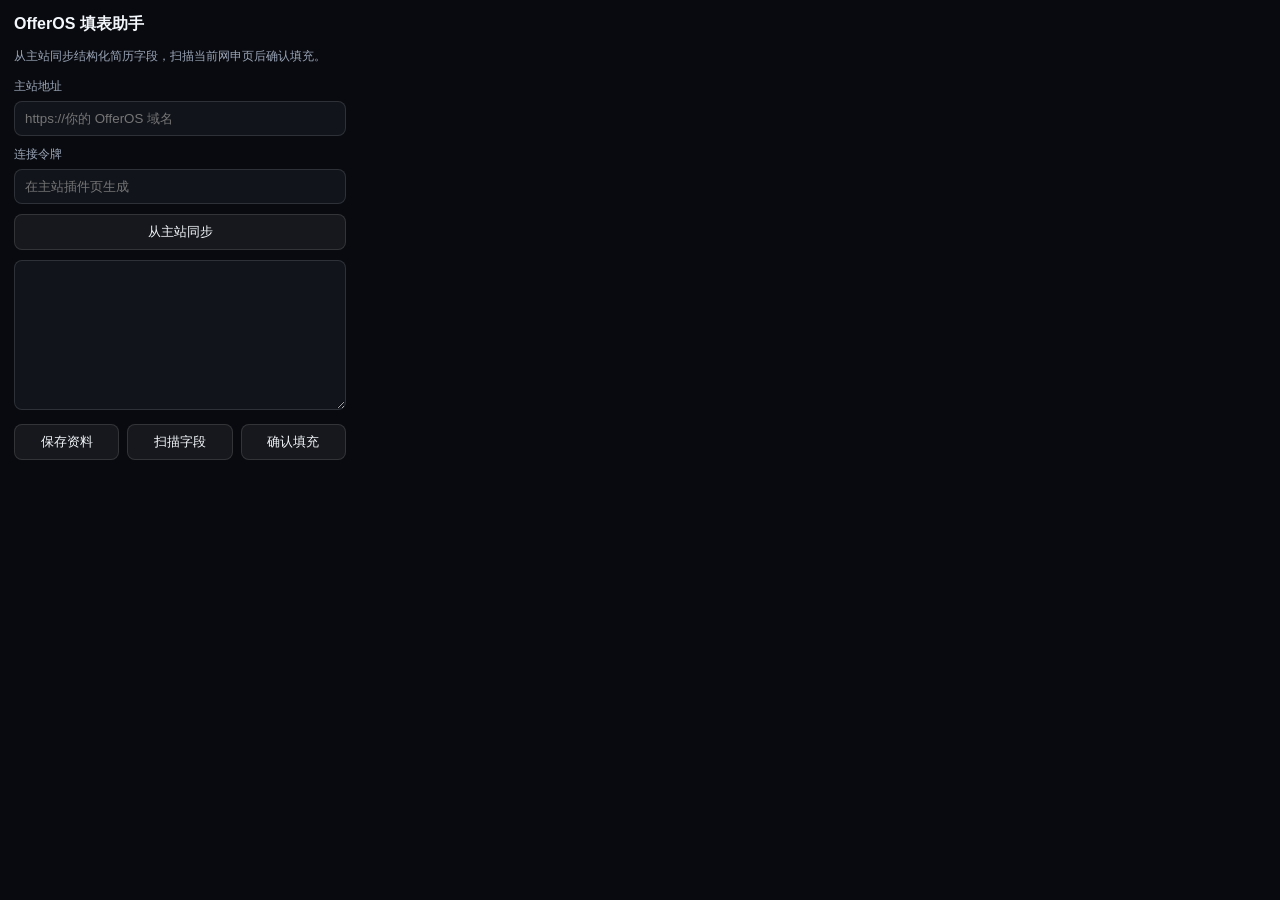
==== extension/popup.html @ f65c76e9 "Initial open source release" ====
<!doctype html>
<html lang="zh-CN">
  <head>
    <meta charset="UTF-8" />
    <link rel="stylesheet" href="popup.css" />
  </head>
  <body>
    <main>
      <header>
        <strong>OfferOS 填表助手</strong>
      </header>
      <p>从主站同步结构化简历字段，扫描当前网申页后确认填充。</p>
      <label class="field">
        <span>主站地址</span>
        <input id="server-base" placeholder="https://你的 OfferOS 域名" />
      </label>
      <label class="field">
        <span>连接令牌</span>
        <input id="plugin-token" placeholder="在主站插件页生成" />
      </label>
      <div class="actions">
        <button id="sync">从主站同步</button>
      </div>
      <textarea id="profile"></textarea>
      <div class="actions">
        <button id="save">保存资料</button>
        <button id="scan">扫描字段</button>
        <button id="fill">确认填充</button>
      </div>
      <section id="result"></section>
    </main>
    <script src="popup.js"></script>
  </body>
</html>
---- extension/popup.css ----
:root {
  color-scheme: dark;
  --bg: #080a0f;
  --panel: #11141b;
  --line: rgba(255, 255, 255, 0.12);
  --text: #f4f7fb;
  --muted: #9ca6b8;
  --accent: #78f3ff;
}

body {
  width: 360px;
  margin: 0;
  background: var(--bg);
  color: var(--text);
  font-family: -apple-system, BlinkMacSystemFont, "Segoe UI", "PingFang SC", sans-serif;
}

main {
  padding: 14px;
}

header {
  display: flex;
  justify-content: space-between;
  align-items: center;
}

header span {
  color: var(--accent);
  font-size: 12px;
}

p {
  color: var(--muted);
  font-size: 12px;
  line-height: 1.55;
}

textarea {
  width: 100%;
  min-height: 150px;
  border: 1px solid var(--line);
  border-radius: 8px;
  background: var(--panel);
  color: var(--text);
  padding: 10px;
  resize: vertical;
  box-sizing: border-box;
}

.field {
  display: grid;
  gap: 6px;
  margin-top: 10px;
  color: var(--muted);
  font-size: 12px;
}

input {
  width: 100%;
  border: 1px solid var(--line);
  border-radius: 8px;
  background: var(--panel);
  color: var(--text);
  padding: 9px 10px;
  box-sizing: border-box;
}

.actions {
  display: flex;
  gap: 8px;
  margin: 10px 0;
}

button {
  flex: 1;
  border: 1px solid var(--line);
  border-radius: 8px;
  background: rgba(255, 255, 255, 0.06);
  color: var(--text);
  padding: 8px;
  cursor: pointer;
}

button:hover {
  border-color: rgba(120, 243, 255, 0.5);
}

.row {
  border: 1px solid var(--line);
  border-radius: 8px;
  padding: 8px;
  margin-top: 7px;
  font-size: 12px;
}

.row span {
  display: block;
  color: var(--muted);
  margin-top: 4px;
}
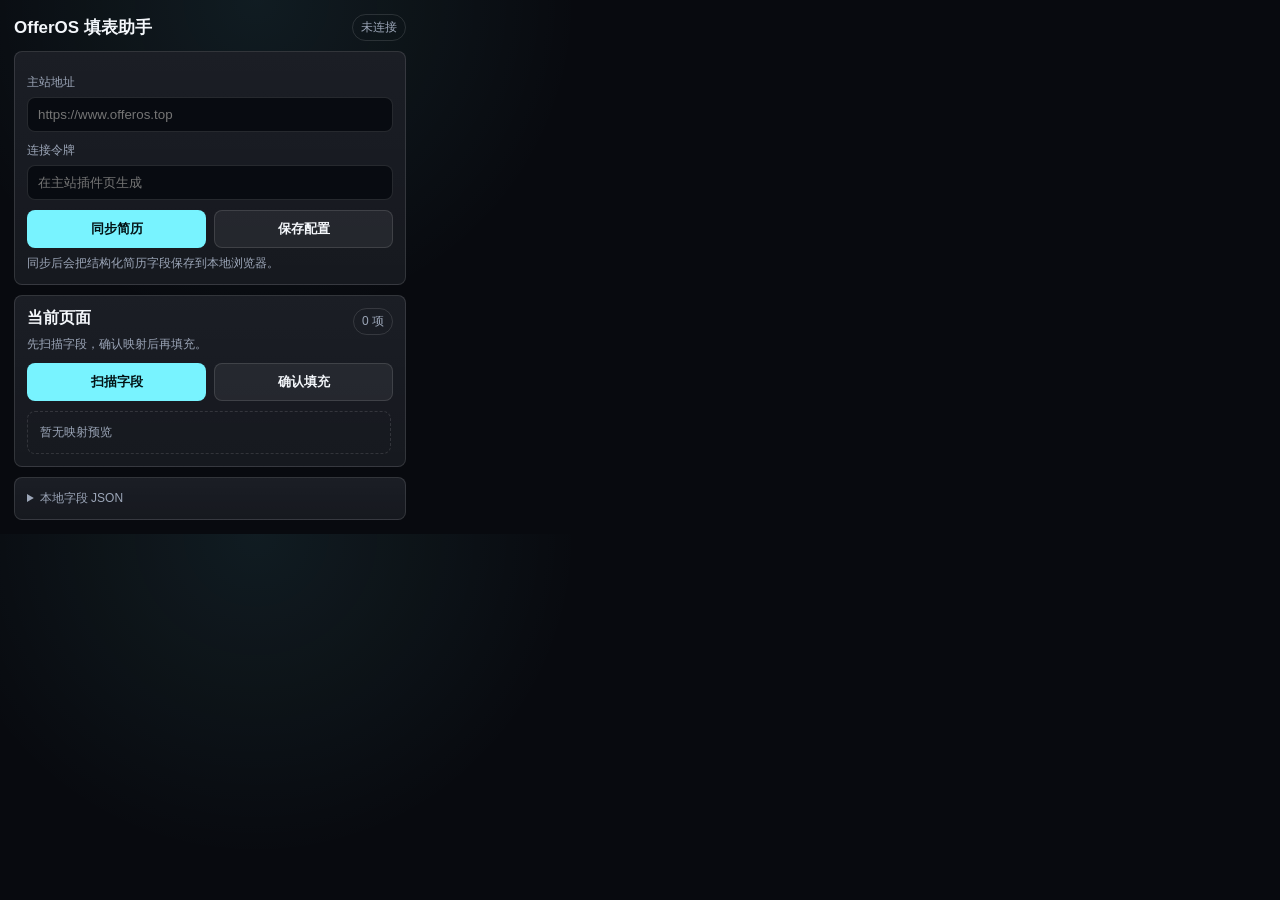
==== commit d6bb2cea: "Build extension mapping preview flow" ====
--- a/extension/popup.html
+++ b/extension/popup.html
@@ -7,27 +7,49 @@
   <body>
     <main>
       <header>
-        <strong>OfferOS 填表助手</strong>
+        <div>
+          <strong>OfferOS 填表助手</strong>
+          <span id="status-pill">未连接</span>
+        </div>
       </header>
-      <p>从主站同步结构化简历字段，扫描当前网申页后确认填充。</p>
-      <label class="field">
-        <span>主站地址</span>
-        <input id="server-base" placeholder="https://你的 OfferOS 域名" />
-      </label>
-      <label class="field">
-        <span>连接令牌</span>
-        <input id="plugin-token" placeholder="在主站插件页生成" />
-      </label>
-      <div class="actions">
-        <button id="sync">从主站同步</button>
-      </div>
-      <textarea id="profile"></textarea>
-      <div class="actions">
-        <button id="save">保存资料</button>
-        <button id="scan">扫描字段</button>
-        <button id="fill">确认填充</button>
-      </div>
-      <section id="result"></section>
+
+      <section class="panel">
+        <label class="field">
+          <span>主站地址</span>
+          <input id="server-base" placeholder="https://www.offeros.top" />
+        </label>
+        <label class="field">
+          <span>连接令牌</span>
+          <input id="plugin-token" placeholder="在主站插件页生成" />
+        </label>
+        <div class="actions">
+          <button id="sync" class="primary">同步简历</button>
+          <button id="save">保存配置</button>
+        </div>
+        <p id="sync-meta">同步后会把结构化简历字段保存到本地浏览器。</p>
+      </section>
+
+      <section class="panel">
+        <div class="section-head">
+          <div>
+            <strong>当前页面</strong>
+            <p>先扫描字段，确认映射后再填充。</p>
+          </div>
+          <span id="mapping-count">0 项</span>
+        </div>
+        <div class="actions">
+          <button id="scan" class="primary">扫描字段</button>
+          <button id="fill">确认填充</button>
+        </div>
+        <section id="result" class="mapping-list">
+          <div class="empty">暂无映射预览</div>
+        </section>
+      </section>
+
+      <details class="panel raw-panel">
+        <summary>本地字段 JSON</summary>
+        <textarea id="profile"></textarea>
+      </details>
     </main>
     <script src="popup.js"></script>
   </body>
--- a/extension/popup.css
+++ b/extension/popup.css
@@ -2,75 +2,131 @@
   color-scheme: dark;
   --bg: #080a0f;
   --panel: #11141b;
+  --panel-soft: #181c24;
   --line: rgba(255, 255, 255, 0.12);
   --text: #f4f7fb;
   --muted: #9ca6b8;
+  --faint: #667085;
   --accent: #78f3ff;
+  --ok: #7ef5d1;
+  --danger: #ff7a90;
+}
+
+* {
+  box-sizing: border-box;
 }
 
 body {
-  width: 360px;
+  width: 420px;
+  max-height: 640px;
   margin: 0;
-  background: var(--bg);
+  overflow: hidden;
+  background:
+    radial-gradient(circle at 20% 0%, rgba(120, 243, 255, 0.08), transparent 28%),
+    var(--bg);
   color: var(--text);
   font-family: -apple-system, BlinkMacSystemFont, "Segoe UI", "PingFang SC", sans-serif;
 }
 
 main {
+  display: grid;
+  gap: 10px;
   padding: 14px;
 }
 
-header {
+header > div {
   display: flex;
   justify-content: space-between;
   align-items: center;
-}
-
-header span {
-  color: var(--accent);
-  font-size: 12px;
+  gap: 10px;
+}
+
+header strong {
+  font-size: 17px;
+}
+
+#status-pill,
+#mapping-count,
+.mapping-state {
+  display: inline-flex;
+  align-items: center;
+  border: 1px solid var(--line);
+  border-radius: 999px;
+  padding: 4px 8px;
+  color: var(--muted);
+  font-size: 12px;
+  white-space: nowrap;
+}
+
+#status-pill.ok {
+  border-color: rgba(126, 245, 209, 0.34);
+  color: var(--ok);
+  background: rgba(126, 245, 209, 0.08);
+}
+
+.panel {
+  border: 1px solid var(--line);
+  border-radius: 8px;
+  padding: 12px;
+  background:
+    linear-gradient(180deg, rgba(255, 255, 255, 0.045), rgba(255, 255, 255, 0.02)),
+    var(--panel);
+}
+
+.section-head {
+  display: flex;
+  justify-content: space-between;
+  gap: 12px;
+  align-items: flex-start;
+}
+
+.section-head strong {
+  display: block;
+  margin-bottom: 2px;
 }
 
 p {
-  color: var(--muted);
-  font-size: 12px;
-  line-height: 1.55;
-}
-
+  margin: 6px 0 0;
+  color: var(--muted);
+  font-size: 12px;
+  line-height: 1.5;
+}
+
+.field {
+  display: grid;
+  gap: 6px;
+  margin-top: 10px;
+  color: var(--muted);
+  font-size: 12px;
+}
+
+input,
 textarea {
   width: 100%;
-  min-height: 150px;
-  border: 1px solid var(--line);
-  border-radius: 8px;
-  background: var(--panel);
-  color: var(--text);
-  padding: 10px;
-  resize: vertical;
-  box-sizing: border-box;
-}
-
-.field {
-  display: grid;
-  gap: 6px;
-  margin-top: 10px;
-  color: var(--muted);
-  font-size: 12px;
-}
-
-input {
-  width: 100%;
-  border: 1px solid var(--line);
-  border-radius: 8px;
-  background: var(--panel);
+  border: 1px solid var(--line);
+  border-radius: 8px;
+  background: #080b11;
   color: var(--text);
   padding: 9px 10px;
-  box-sizing: border-box;
+}
+
+input:focus,
+textarea:focus {
+  border-color: rgba(120, 243, 255, 0.55);
+  outline: none;
+}
+
+textarea {
+  min-height: 150px;
+  resize: vertical;
+  font-family: ui-monospace, SFMono-Regular, Menlo, Monaco, Consolas, monospace;
+  font-size: 12px;
 }
 
 .actions {
   display: flex;
   gap: 8px;
-  margin: 10px 0;
+  margin-top: 10px;
 }
 
 button {
@@ -79,24 +135,112 @@
   border-radius: 8px;
   background: rgba(255, 255, 255, 0.06);
   color: var(--text);
-  padding: 8px;
+  padding: 9px 10px;
+  font-weight: 700;
   cursor: pointer;
+}
+
+button.primary {
+  border-color: rgba(120, 243, 255, 0.58);
+  background: var(--accent);
+  color: #031316;
 }
 
 button:hover {
   border-color: rgba(120, 243, 255, 0.5);
 }
 
-.row {
-  border: 1px solid var(--line);
-  border-radius: 8px;
-  padding: 8px;
-  margin-top: 7px;
-  font-size: 12px;
-}
-
-.row span {
+.mapping-list {
+  display: grid;
+  gap: 7px;
+  max-height: 260px;
+  overflow: auto;
+  margin-top: 10px;
+  padding-right: 2px;
+}
+
+.mapping-row {
+  display: grid;
+  grid-template-columns: 18px minmax(0, 1fr) auto;
+  align-items: flex-start;
+  gap: 8px;
+  border: 1px solid var(--line);
+  border-radius: 8px;
+  padding: 9px;
+  background: rgba(255, 255, 255, 0.035);
+}
+
+.mapping-row.filled {
+  border-color: rgba(126, 245, 209, 0.32);
+  background: rgba(126, 245, 209, 0.06);
+}
+
+.mapping-row.disabled {
+  opacity: 0.62;
+}
+
+.mapping-row input {
+  width: 16px;
+  height: 16px;
+  margin-top: 2px;
+  accent-color: var(--accent);
+}
+
+.mapping-main {
+  min-width: 0;
+}
+
+.mapping-main strong,
+.mapping-main small,
+.mapping-main em {
   display: block;
-  color: var(--muted);
-  margin-top: 4px;
-}
+}
+
+.mapping-main strong {
+  overflow: hidden;
+  font-size: 13px;
+  text-overflow: ellipsis;
+  white-space: nowrap;
+}
+
+.mapping-main small {
+  margin-top: 3px;
+  color: var(--muted);
+  font-size: 12px;
+}
+
+.mapping-main em {
+  margin-top: 5px;
+  color: var(--ok);
+  font-size: 12px;
+  font-style: normal;
+  line-height: 1.45;
+}
+
+.mapping-state {
+  padding: 3px 7px;
+  font-size: 11px;
+}
+
+.empty {
+  border: 1px dashed var(--line);
+  border-radius: 8px;
+  padding: 12px;
+  color: var(--muted);
+  font-size: 12px;
+}
+
+.empty.error {
+  border-color: rgba(255, 122, 144, 0.32);
+  color: #ffd7de;
+}
+
+.raw-panel summary {
+  color: var(--muted);
+  cursor: pointer;
+  font-size: 12px;
+}
+
+.raw-panel textarea {
+  margin-top: 10px;
+}
